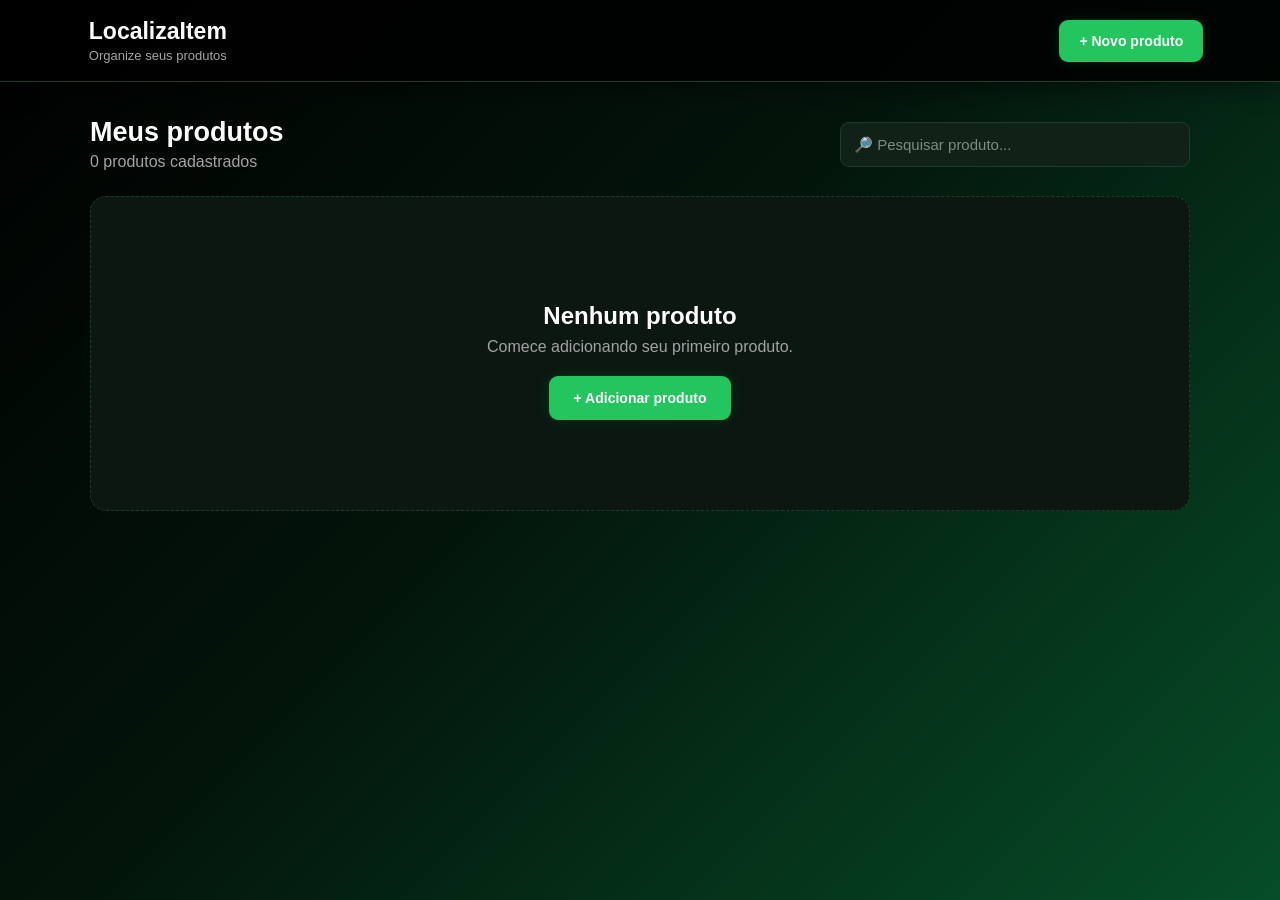
==== proj/index.html @ b53bbb50 "Add files via upload" ====
<!DOCTYPE html>
<html lang="pt-BR">
<head>
    <meta charset="UTF-8">
    <meta name="viewport" content="width=device-width, initial-scale=1.0">

    <title>LocalizaItem</title>

    <link rel="stylesheet" href="style.css">
</head>

<body>

    <!-- =========================
         TELA INICIAL
    ========================== -->

    <section id="telaInicio" class="tela">

        <header class="header">

            <div class="logo">
                <span></span>

                <div>
                    <h1>LocalizaItem</h1>
                    <p>Organize seus produtos</p>
                </div>
            </div>

            <button
                class="btn-novo"
                onclick="abrirCadastro()"
            >
                + Novo produto
            </button>

        </header>


        <main class="conteudo">

            <div class="inicio-topo">

                <div>
                    <h2>Meus produtos</h2>

                    <p id="contador">
                        0 produtos cadastrados
                    </p>
                </div>

                <input
                    type="text"
                    id="pesquisa"
                    placeholder="🔎 Pesquisar produto..."
                >

            </div>


            <div
                id="listaProdutos"
                class="lista-produtos"
            ></div>


            <div
                id="semProdutos"
                class="sem-produtos"
            >

                <div class="icone-grande">
                    
                </div>

                <h2>Nenhum produto</h2>

                <p>
                    Comece adicionando seu primeiro produto.
                </p>

                <button
                    class="btn-novo grande"
                    onclick="abrirCadastro()"
                >
                    + Adicionar produto
                </button>

            </div>

        </main>

    </section>


    <!-- =========================
         TELA CADASTRO
    ========================== -->

    <section
        id="telaCadastro"
        class="tela escondida"
    >

        <header class="header">

            <button
                class="btn-voltar"
                onclick="voltarInicio()"
            >
                ← Voltar
            </button>

            <div class="logo">
                <span></span>

                <h1>Novo produto</h1>
            </div>

        </header>


        <main class="conteudo centralizado">

            <div class="formulario">

                <div class="titulo-form">
                    <h2>Adicionar produto</h2>

                    <p>
                        Informe os dados e a localização do produto.
                    </p>
                </div>


                <form id="formProduto">

                    <label>
                        Nome do produto
                    </label>

                    <input
                        type="text"
                        id="nome"
                        placeholder="Ex: Teclado Logitech"
                        required
                    >


                    <label>
                        Categoria
                    </label>

                    <input
                        type="text"
                        id="categoria"
                        placeholder="Ex: Eletrônicos"
                        required
                    >


                    <label>
                        Localização
                    </label>

                    <input
                        type="text"
                        id="localizacao"
                        placeholder="Ex: Estante 2"
                        required
                    >


                    <label>
                        Descrição da posição
                    </label>

                    <textarea
                        id="descricao"
                        rows="5"
                        placeholder="Ex: Segunda prateleira, dentro da caixa preta, lado direito."
                        required
                    ></textarea>


                    <button
                        type="submit"
                        class="btn-salvar"
                    >
                         Salvar produto
                    </button>

                </form>

            </div>

        </main>

    </section>


    <!-- =========================
         TELA VISUALIZAR PRODUTO
    ========================== -->

    <section
        id="telaProduto"
        class="tela escondida"
    >

        <header class="header">

            <button
                class="btn-voltar"
                onclick="voltarInicio()"
            >
                ← Voltar
            </button>

            <div class="logo">
                <span></span>

                <h1>Produto</h1>
            </div>

        </header>


        <main class="conteudo centralizado">

            <div
                id="produtoDetalhes"
                class="produto-detalhes"
            ></div>

        </main>

    </section>


    <!-- =========================
         MODAL EDITAR
    ========================== -->

    <div
        id="modalEditar"
        class="modal escondido"
    >

        <div class="modal-caixa">

            <button
                class="fechar"
                onclick="fecharEdicao()"
            >
                ×
            </button>

            <h2>✏️ Editar produto</h2>

            <form id="formEditar">

                <input
                    type="hidden"
                    id="editarId"
                >

                <label>Nome</label>

                <input
                    type="text"
                    id="editarNome"
                    required
                >


                <label>Categoria</label>

                <input
                    type="text"
                    id="editarCategoria"
                    required
                >


                <label>Localização</label>

                <input
                    type="text"
                    id="editarLocalizacao"
                    required
                >


                <label>Descrição</label>

                <textarea
                    id="editarDescricao"
                    rows="5"
                    required
                ></textarea>


                <button
                    type="submit"
                    class="btn-salvar"
                >
                    💾 Salvar alterações
                </button>

            </form>

        </div>

    </div>


    <div
        id="notificacao"
        class="notificacao"
    ></div>


    <script src="script.js"></script>

</body>
</html>
---- proj/style.css ----
* {
    margin: 0;
    padding: 0;
    box-sizing: border-box;
}

:root {
    --fundo: #000000;
    --fundo2: #07150d;

    --card: #0b1710;
    --card2: #102118;

    --borda: #1f3d2b;

    --texto: #ffffff;
    --cinza: #a3a3a3;

    --verde: #22c55e;
    --verde-claro: #4ade80;
    --verde-escuro: #15803d;

    --branco: #ffffff;
}


/* =========================
   BODY
========================= */

body {
    font-family: Arial, Helvetica, sans-serif;

    background:
        linear-gradient(
            135deg,
            #000000 0%,
            #03150b 45%,
            #064d28 100%
        );

    background-attachment: fixed;

    color: var(--texto);

    min-height: 100vh;
}


/* =========================
   TELAS
========================= */

.tela {
    min-height: 100vh;
}

.escondida {
    display: none !important;
}


/* =========================
   HEADER
========================= */

.header {
    min-height: 80px;

    padding: 18px 6%;

    display: flex;

    align-items: center;

    justify-content: space-between;

    border-bottom: 1px solid var(--borda);

    background: rgba(0, 0, 0, 0.88);

    box-shadow:
        0 5px 25px rgba(0, 0, 0, 0.45);
}

.logo {
    display: flex;

    align-items: center;

    gap: 12px;
}

.logo > span {
    font-size: 32px;
}

.logo h1 {
    font-size: 23px;

    color: var(--branco);
}

.logo p {
    color: var(--cinza);

    font-size: 13px;

    margin-top: 3px;
}


/* =========================
   BOTÕES
========================= */

.btn-novo {
    border: none;

    padding: 13px 20px;

    border-radius: 9px;

    background: var(--verde);

    color: #ffffff;

    font-weight: bold;

    font-size: 14px;

    transition: 0.2s;

    box-shadow:
        0 0 15px rgba(34, 197, 94, 0.15);

    cursor: pointer;
}

.btn-novo:hover {
    background: var(--verde-claro);

    transform: translateY(-2px);

    box-shadow:
        0 0 20px rgba(34, 197, 94, 0.3);
}

.btn-novo.grande {
    margin-top: 20px;

    padding: 14px 25px;
}

.btn-voltar {
    background: transparent;

    border: 1px solid var(--borda);

    color: var(--texto);

    padding: 10px 15px;

    border-radius: 9px;

    transition: 0.2s;

    cursor: pointer;
}

.btn-voltar:hover {
    border-color: var(--verde);

    color: var(--verde-claro);
}


/* =========================
   CONTEÚDO
========================= */

.conteudo {
    width: 90%;

    max-width: 1100px;

    margin: 35px auto;
}

.centralizado {
    display: flex;

    justify-content: center;
}


/* =========================
   INÍCIO
========================= */

.inicio-topo {
    display: flex;

    justify-content: space-between;

    align-items: center;

    gap: 20px;

    margin-bottom: 25px;
}

.inicio-topo h2 {
    font-size: 27px;
}

.inicio-topo p {
    color: var(--cinza);

    margin-top: 5px;
}


/* =========================
   INPUT
========================= */

input,
textarea {
    width: 100%;

    background: var(--card2);

    border: 1px solid var(--borda);

    color: white;

    padding: 13px;

    border-radius: 9px;

    outline: none;

    font-size: 15px;

    transition: 0.2s;
}

input::placeholder,
textarea::placeholder {
    color: #7d8d83;
}

input:focus,
textarea:focus {
    border-color: var(--verde);

    box-shadow:
        0 0 0 3px
        rgba(34, 197, 94, 0.10);
}

textarea {
    resize: vertical;
}

#pesquisa {
    width: 350px;
}


/* =========================
   PRODUTOS
========================= */

.lista-produtos {
    display: grid;

    grid-template-columns:
        repeat(3, 1fr);

    gap: 20px;
}

.produto-card {
    background: var(--card);

    border: 1px solid var(--borda);

    border-radius: 14px;

    padding: 20px;

    transition: 0.25s;
}

.produto-card:hover {
    transform: translateY(-5px);

    border-color: var(--verde);

    box-shadow:
        0 10px 35px
        rgba(34, 197, 94, 0.10);
}

.produto-icone {
    font-size: 35px;

    margin-bottom: 15px;
}

.produto-card h3 {
    font-size: 19px;

    margin-bottom: 8px;
}

.categoria {
    display: inline-block;

    color: var(--verde-claro);

    background:
        rgba(34, 197, 94, 0.10);

    border: 1px solid
        rgba(34, 197, 94, 0.25);

    padding: 5px 9px;

    border-radius: 20px;

    font-size: 12px;

    margin-bottom: 15px;
}

.local {
    color: var(--cinza);

    margin-bottom: 15px;

    line-height: 1.5;
}

.local strong {
    color: white;
}


/* =========================
   BOTÃO VER
========================= */

.btn-ver {
    width: 100%;

    padding: 11px;

    border-radius: 8px;

    border: 1px solid
        rgba(34, 197, 94, 0.35);

    background:
        rgba(34, 197, 94, 0.08);

    color: var(--verde-claro);

    font-weight: bold;

    transition: 0.2s;

    cursor: pointer;
}

.btn-ver:hover {
    background: var(--verde);

    color: white;

    box-shadow:
        0 0 15px
        rgba(34, 197, 94, 0.20);
}


/* =========================
   SEM PRODUTOS
========================= */

.sem-produtos {
    text-align: center;

    padding: 90px 20px;

    border: 1px dashed var(--borda);

    border-radius: 16px;

    background: var(--card);
}

.icone-grande {
    font-size: 65px;

    margin-bottom: 15px;
}

.sem-produtos p {
    color: var(--cinza);

    margin-top: 8px;
}


/* =========================
   FORMULÁRIO
========================= */

.formulario {
    width: 100%;

    max-width: 650px;

    background: var(--card);

    border: 1px solid var(--borda);

    border-radius: 16px;

    padding: 30px;

    box-shadow:
        0 10px 40px
        rgba(0, 0, 0, 0.35);
}

.titulo-form {
    margin-bottom: 25px;
}

.titulo-form h2 {
    margin-bottom: 7px;
}

.titulo-form p {
    color: var(--cinza);
}

form label {
    display: block;

    font-size: 14px;

    font-weight: bold;

    margin-bottom: 8px;

    margin-top: 18px;
}

form label:first-child {
    margin-top: 0;
}


/* =========================
   BOTÃO SALVAR
========================= */

.btn-salvar {
    width: 100%;

    margin-top: 25px;

    padding: 14px;

    border: none;

    border-radius: 9px;

    color: white;

    font-weight: bold;

    font-size: 15px;

    background: var(--verde);

    transition: 0.2s;

    cursor: pointer;
}

.btn-salvar:hover {
    background: var(--verde-claro);

    box-shadow:
        0 0 20px
        rgba(34, 197, 94, 0.25);
}


/* =========================
   DETALHES
========================= */

.produto-detalhes {
    width: 100%;

    max-width: 750px;

    background: var(--card);

    border: 1px solid var(--borda);

    border-radius: 16px;

    padding: 35px;

    box-shadow:
        0 10px 40px
        rgba(0, 0, 0, 0.35);
}

.detalhe-cabecalho {
    display: flex;

    align-items: center;

    gap: 20px;

    padding-bottom: 25px;

    border-bottom: 1px solid var(--borda);

    margin-bottom: 25px;
}

.detalhe-icone {
    width: 75px;

    height: 75px;

    display: flex;

    align-items: center;

    justify-content: center;

    background:
        rgba(34, 197, 94, 0.08);

    border: 1px solid
        rgba(34, 197, 94, 0.25);

    border-radius: 15px;

    font-size: 40px;
}

.detalhe-cabecalho h2 {
    font-size: 28px;

    margin-bottom: 8px;
}

.detalhe-info {
    background: var(--card2);

    border: 1px solid var(--borda);

    padding: 18px;

    border-radius: 10px;

    margin-bottom: 15px;
}

.detalhe-info h3 {
    font-size: 13px;

    color: var(--verde-claro);

    margin-bottom: 8px;
}

.detalhe-info p {
    color: #e5e5e5;

    line-height: 1.6;
}


/* =========================
   AÇÕES
========================= */

.acoes-produto {
    display: flex;

    gap: 12px;

    margin-top: 25px;
}

.acoes-produto button {
    flex: 1;

    padding: 13px;

    border-radius: 8px;

    font-weight: bold;

    cursor: pointer;
}

.btn-editar {
    background:
        rgba(255, 255, 255, 0.05);

    color: white;

    border: 1px solid var(--borda);
}

.btn-editar:hover {
    border-color: var(--verde);

    color: var(--verde-claro);
}

.btn-excluir {
    background:
        rgba(34, 197, 94, 0.08);

    color: var(--verde-claro);

    border: 1px solid
        rgba(34, 197, 94, 0.25);
}

.btn-excluir:hover {
    background: var(--verde);

    color: white;
}


/* =========================
   MODAL
========================= */

.modal {
    position: fixed;

    inset: 0;

    background:
        rgba(0, 0, 0, 0.88);

    display: flex;

    align-items: center;

    justify-content: center;

    padding: 20px;

    z-index: 1000;
}

.modal-caixa {
    width: 100%;

    max-width: 550px;

    background: var(--card);

    border: 1px solid var(--borda);

    border-radius: 16px;

    padding: 30px;

    position: relative;
}

.modal-caixa h2 {
    margin-bottom: 25px;
}

.fechar {
    position: absolute;

    top: 15px;

    right: 20px;

    background: transparent;

    border: none;

    color: var(--cinza);

    font-size: 30px;

    cursor: pointer;
}

.fechar:hover {
    color: var(--verde-claro);
}

.escondido {
    display: none;
}


/* =========================
   NOTIFICAÇÃO
========================= */

.notificacao {
    position: fixed;

    right: 25px;

    bottom: 25px;

    background: #0b1710;

    border: 1px solid var(--verde);

    padding: 15px 20px;

    border-radius: 9px;

    opacity: 0;

    transform: translateY(100px);

    transition: 0.3s;

    z-index: 2000;

    box-shadow:
        0 5px 25px
        rgba(0, 0, 0, 0.5);
}

.notificacao.mostrar {
    opacity: 1;

    transform: translateY(0);
}


/* =========================
   RESPONSIVO
========================= */

@media (max-width: 900px) {

    .lista-produtos {
        grid-template-columns:
            repeat(2, 1fr);
    }
}

@media (max-width: 650px) {

    .header {
        flex-direction: column;

        align-items: stretch;

        gap: 15px;
    }

    .inicio-topo {
        flex-direction: column;

        align-items: stretch;
    }

    #pesquisa {
        width: 100%;
    }

    .lista-produtos {
        grid-template-columns: 1fr;
    }

    .produto-detalhes {
        padding: 22px;
    }

    .detalhe-cabecalho {
        align-items: flex-start;

        flex-direction: column;
    }

    .acoes-produto {
        flex-direction: column;
    }
}
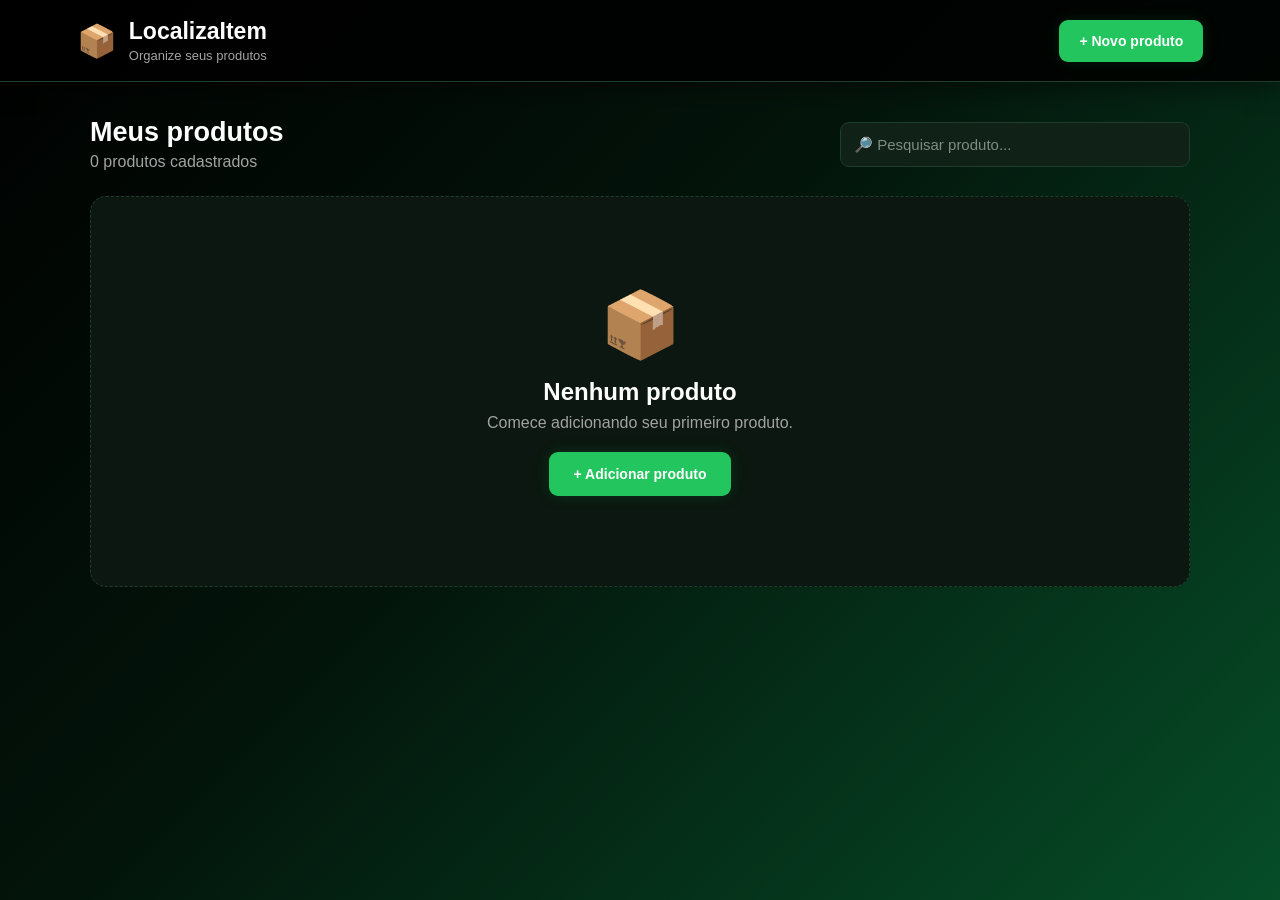
==== commit 757c78db: "Add files via upload" ====
--- a/proj/index.html
+++ b/proj/index.html
@@ -1,5 +1,6 @@
 <!DOCTYPE html>
 <html lang="pt-BR">
+
 <head>
     <meta charset="UTF-8">
     <meta name="viewport" content="width=device-width, initial-scale=1.0">
@@ -20,7 +21,7 @@
         <header class="header">
 
             <div class="logo">
-                <span></span>
+                <span>📦</span>
 
                 <div>
                     <h1>LocalizaItem</h1>
@@ -29,6 +30,7 @@
             </div>
 
             <button
+                type="button"
                 class="btn-novo"
                 onclick="abrirCadastro()"
             >
@@ -71,7 +73,7 @@
             >
 
                 <div class="icone-grande">
-                    
+                    📦
                 </div>
 
                 <h2>Nenhum produto</h2>
@@ -81,6 +83,7 @@
                 </p>
 
                 <button
+                    type="button"
                     class="btn-novo grande"
                     onclick="abrirCadastro()"
                 >
@@ -106,6 +109,7 @@
         <header class="header">
 
             <button
+                type="button"
                 class="btn-voltar"
                 onclick="voltarInicio()"
             >
@@ -113,7 +117,7 @@
             </button>
 
             <div class="logo">
-                <span></span>
+                <span>📦</span>
 
                 <h1>Novo produto</h1>
             </div>
@@ -126,17 +130,19 @@
             <div class="formulario">
 
                 <div class="titulo-form">
+
                     <h2>Adicionar produto</h2>
 
                     <p>
                         Informe os dados e a localização do produto.
                     </p>
+
                 </div>
 
 
                 <form id="formProduto">
 
-                    <label>
+                    <label for="nome">
                         Nome do produto
                     </label>
 
@@ -148,7 +154,7 @@
                     >
 
 
-                    <label>
+                    <label for="categoria">
                         Categoria
                     </label>
 
@@ -160,7 +166,7 @@
                     >
 
 
-                    <label>
+                    <label for="localizacao">
                         Localização
                     </label>
 
@@ -172,7 +178,7 @@
                     >
 
 
-                    <label>
+                    <label for="descricao">
                         Descrição da posição
                     </label>
 
@@ -188,7 +194,7 @@
                         type="submit"
                         class="btn-salvar"
                     >
-                         Salvar produto
+                        💾 Salvar produto
                     </button>
 
                 </form>
@@ -212,6 +218,7 @@
         <header class="header">
 
             <button
+                type="button"
                 class="btn-voltar"
                 onclick="voltarInicio()"
             >
@@ -219,7 +226,7 @@
             </button>
 
             <div class="logo">
-                <span></span>
+                <span>📦</span>
 
                 <h1>Produto</h1>
             </div>
@@ -251,6 +258,7 @@
         <div class="modal-caixa">
 
             <button
+                type="button"
                 class="fechar"
                 onclick="fecharEdicao()"
             >
@@ -259,6 +267,7 @@
 
             <h2>✏️ Editar produto</h2>
 
+
             <form id="formEditar">
 
                 <input
@@ -266,7 +275,22 @@
                     id="editarId"
                 >
 
-                <label>Nome</label>
+
+                <label for="editarCodigo">
+                    Código do produto
+                </label>
+
+                <input
+                    type="text"
+                    id="editarCodigo"
+                    placeholder="Ex: LZI-0001"
+                    required
+                >
+
+
+                <label for="editarNome">
+                    Nome
+                </label>
 
                 <input
                     type="text"
@@ -275,7 +299,9 @@
                 >
 
 
-                <label>Categoria</label>
+                <label for="editarCategoria">
+                    Categoria
+                </label>
 
                 <input
                     type="text"
@@ -284,7 +310,9 @@
                 >
 
 
-                <label>Localização</label>
+                <label for="editarLocalizacao">
+                    Localização
+                </label>
 
                 <input
                     type="text"
@@ -293,7 +321,9 @@
                 >
 
 
-                <label>Descrição</label>
+                <label for="editarDescricao">
+                    Descrição
+                </label>
 
                 <textarea
                     id="editarDescricao"
@@ -315,6 +345,10 @@
 
     </div>
 
+
+    <!-- =========================
+         NOTIFICAÇÃO
+    ========================== -->
 
     <div
         id="notificacao"
@@ -325,4 +359,5 @@
     <script src="script.js"></script>
 
 </body>
+
 </html>
